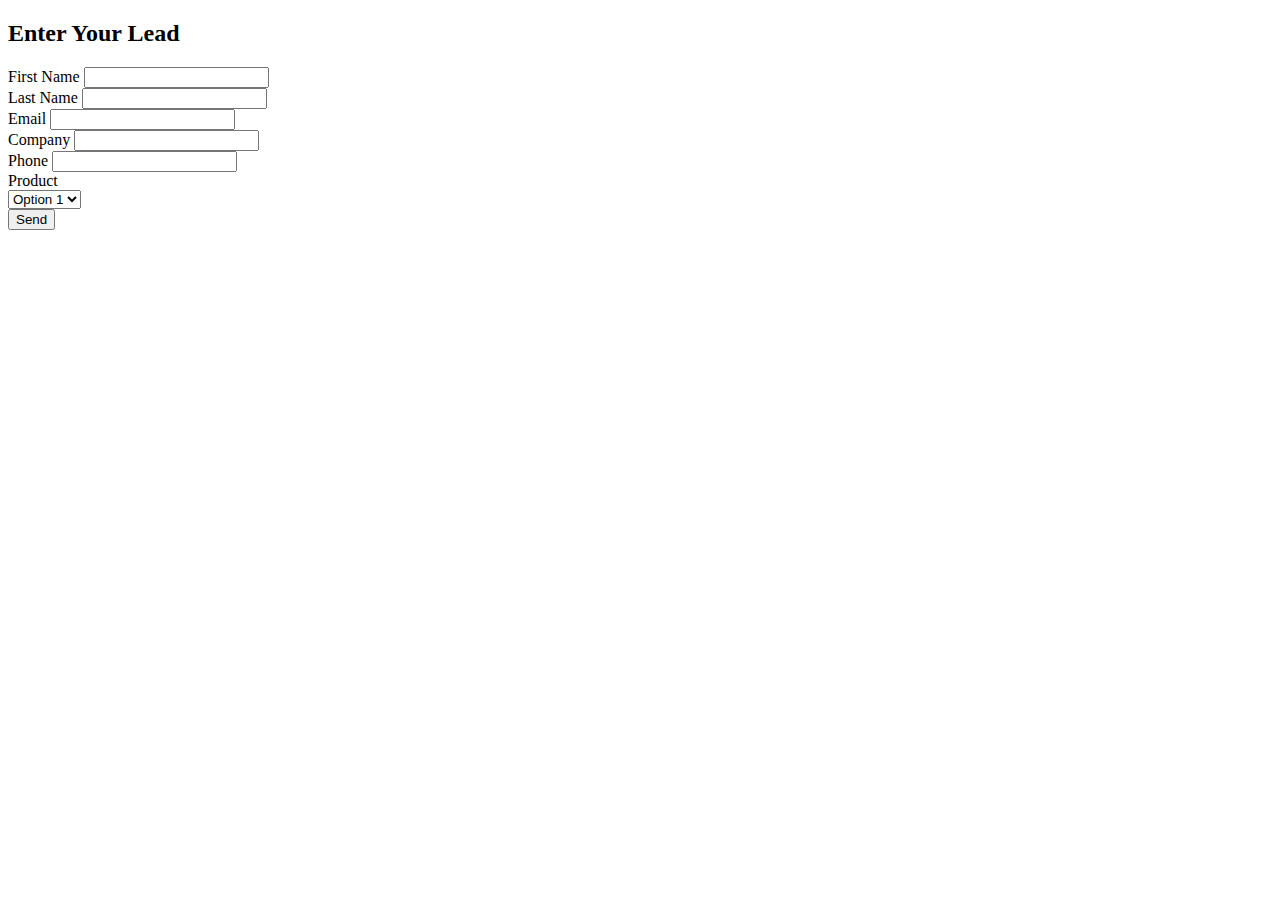
==== Web Form/index.html @ ddd14ca2 "feat: added main form" ====
<!DOCTYPE html>
<html>
<head>
    <META HTTP-EQUIV="Content-type" CONTENT="text/html; charset=UTF-8">
    <link rel="stylesheet" href="./style.css">
    <link rel="icon" type="image/png" href="/img/lead.png"
    <link rel="preconnect" href="https://fonts.googleapis.com">
    <link rel="preconnect" href="https://fonts.gstatic.com" crossorigin>
    <link href="https://fonts.googleapis.com/css2?family=Inter:wght@100..900&family=Open+Sans:ital,wght@0,300..800;1,300..800&display=swap" rel="stylesheet">
    <title>Lead Form</title>
</head>
<body>
    <section class="request-form-section">
      <div class="container">
        <div class="request-form__inner">
         
          <form class="request-form" action="https://webto.salesforce.com/servlet/servlet.WebToLead?encoding=UTF-8&orgId=00DIR000001LBH4" method="POST">
            <input type=hidden name='captcha_settings' value='{"keyname":"SuccessMotorsApiKey","fallback":"true","orgId":"00DIR000001LBH4","ts":""}'>
            <input type=hidden name="oid" value="00DIR000001LBH4">
            <input type=hidden name="retURL" value="https://successcraft-7b-dev-ed.develop.lightning.force.com/lightning/o/Lead/pipelineInspection?filterName=00BIR000007ugte2AA">
            
            <h2 class="request-form__headline">Enter Your Lead</h2>

            <div class="request-form__inputs">
              <div class="input-container">
                <label for="first_name" class="input-label">First Name</label>
                <input data-custom-type="text" class="input" id="first_name" maxlength="40" name="first_name" size="20" type="text" />
              </div>
        
              <div class="input-container">
                <label for="last_name" class="input-label">Last Name</label>
                <input data-custom-type="text" class="input" id="last_name" maxlength="80" name="last_name" size="20" type="text" />
              </div>
              
              <div class="input-container">
                <label for="email" class="input-label">Email</label>
                <input data-custom-type="email" class="input" id="email" maxlength="80" name="email" size="20" type="text" />
              </div>
              
              <div class="input-container">
                <label for="company" class="input-label">Company</label>
                <input data-custom-type="text" class="input" id="company" maxlength="40" name="company" size="20" type="text" />
              </div>
        
              <div class="input-container">
                <label for="phone" class="input-label">Phone</label>
                <input data-custom-type="phone" class="input" id="phone" maxlength="40" name="phone" size="20" type="text" />            
              </div>
              
              <div class="input-container">
                <div class="product-select">
                  <!-- <input data-custom-type="list" class="input" id="00NIR000009lGZF" maxlength="255" name="00NIR000009lGZF" size="20" type="text" /> -->
                  <div class="product-select-trigger">Product</div>
                  <select class="product-options" data-custom-type="list" id="00NIR000009lGZF" name="00NIR000009lGZF">
                    <option value="option1">Option 1</option>
                  </select>
                </div>
              </div>
            </div>
            
            <div class="g-recaptcha" data-sitekey="6LdjP5opAAAAADGcQLZunRxYV1BZVxfIqe6AYtwI"></div>

            <button id="submit-btn">Send</button>
          </form>
          
        </div>
      </div>
    </section>
    
  <script src="./script.js"></script>

  <script src="https://www.google.com/recaptcha/api.js"></script>
    <script>
    function timestamp() { var response = document.getElementById("g-recaptcha-response"); if (response == null || response.value.trim() == "") {var elems = JSON.parse(document.getElementsByName("captcha_settings")[0].value);elems["ts"] = JSON.stringify(new Date().getTime());document.getElementsByName("captcha_settings")[0].value = JSON.stringify(elems); } } setInterval(timestamp, 500); 
    </script>
</body>
</html>
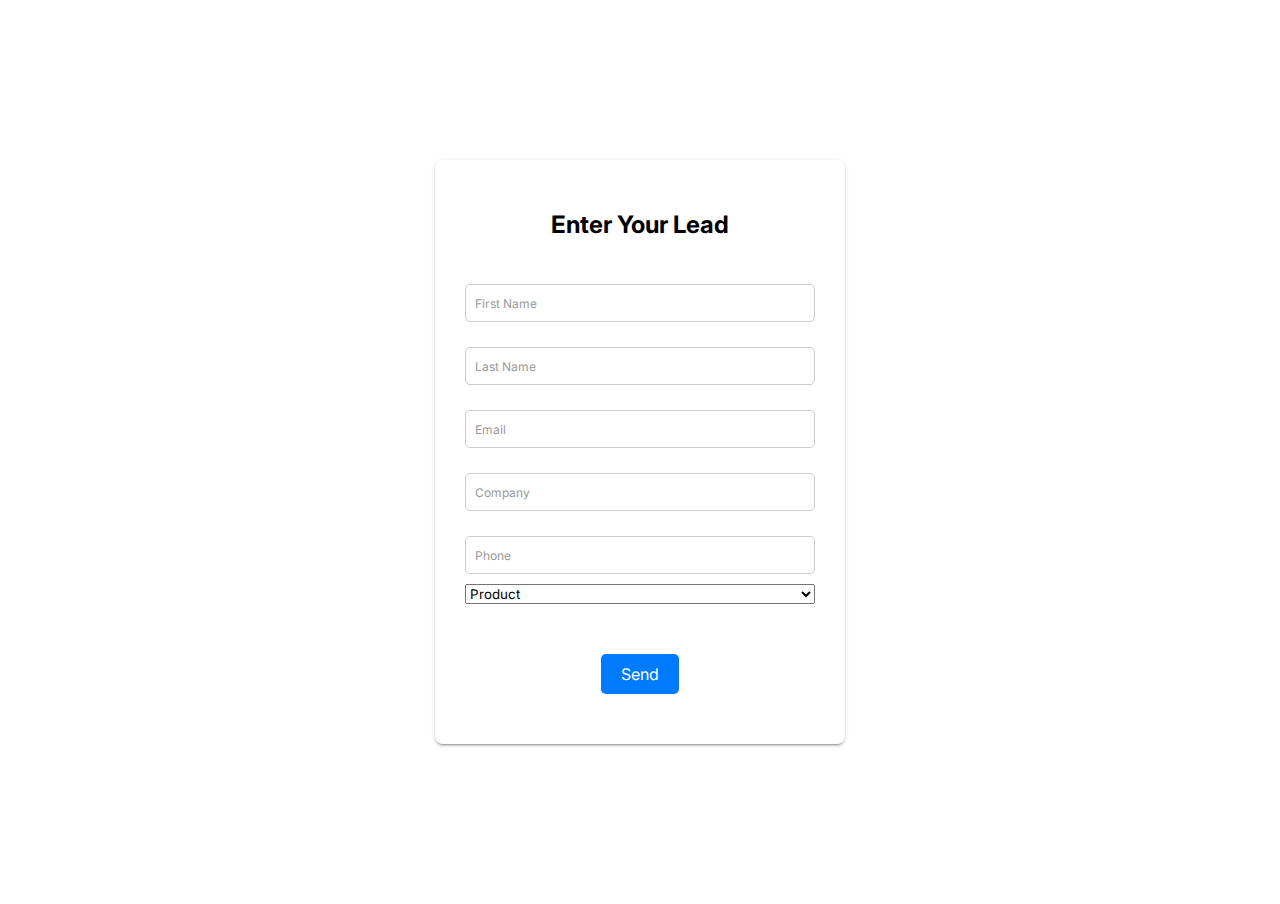
==== commit edb550ed: "feat: added select section for product list" ====
--- a/Web Form/index.html
+++ b/Web Form/index.html
@@ -3,10 +3,11 @@
 <head>
     <META HTTP-EQUIV="Content-type" CONTENT="text/html; charset=UTF-8">
     <link rel="stylesheet" href="./style.css">
-    <link rel="icon" type="image/png" href="/img/lead.png"
+    <link rel="icon" type="image/png" href="./img/lead.png"
     <link rel="preconnect" href="https://fonts.googleapis.com">
     <link rel="preconnect" href="https://fonts.gstatic.com" crossorigin>
     <link href="https://fonts.googleapis.com/css2?family=Inter:wght@100..900&family=Open+Sans:ital,wght@0,300..800;1,300..800&display=swap" rel="stylesheet">
+    <link rel="stylesheet" href="https://cdnjs.cloudflare.com/ajax/libs/font-awesome/6.5.1/css/all.min.css" integrity="sha512-DTOQO9RWCH3ppGqcWaEA1BIZOC6xxalwEsw9c2QQeAIftl+Vegovlnee1c9QX4TctnWMn13TZye+giMm8e2LwA==" crossorigin="anonymous" referrerpolicy="no-referrer" />
     <title>Lead Form</title>
 </head>
 <body>
@@ -48,31 +49,55 @@
               </div>
               
               <div class="input-container">
-                <div class="product-select">
-                  <!-- <input data-custom-type="list" class="input" id="00NIR000009lGZF" maxlength="255" name="00NIR000009lGZF" size="20" type="text" /> -->
-                  <div class="product-select-trigger">Product</div>
-                  <select class="product-options" data-custom-type="list" id="00NIR000009lGZF" name="00NIR000009lGZF">
-                    <option value="option1">Option 1</option>
+                <!-- <label for="phone" class="input-label">Product</label>
+                <input data-custom-type="list" class="input" id="00NIR000009lGZF" maxlength="255" name="00NIR000009lGZF" size="20" type="text" /> -->
+                  <select class="product-select" name="00NIR000009lGZF" id="00NIR000009lGZF" type="text">
+                    <option value="" selected hidden>Product</option>
+                    <option value="HK007A1">Carpets Hyundai</option>
+                    <option value="HK008A2">Carpets Kia</option>
+                    <option value="L005A1">Carpets Lada</option>
+                    <option value="R008A1">Carpets Renault</option>
+                    <option value="VAG010A2">Carpets Skoda</option>
+                    <option value="VAG009A1">Carpets Volkswagen</option>
+                    <option value="VAG007E4">CFNA</option>
+                    <option value="VAG008E5">CFNB</option>
+                    <option value="VAG005E2">CFW</option>
+                    <option value="VAG006E3">CWVA</option>
+                    <option value="HK006E2">G4FG</option>
+                    <option value="HK005E1">G4LC</option>
+                    <option value="HK003C3">Hyundai Accent</option>
+                    <option value="HK004C4">Hyundai Solaris</option>
+                    <option value="R007E3">H4M</option>
+                    <option value="HK001C1">Kia Rio</option>
+                    <option value="HK002C2">Kia Rio X-Line</option>
+                    <option value="R006E2">K4M</option>
+                    <option value="R005E1">K7M</option>
+                    <option value="L001C1">Lada Vesta</option>
+                    <option value="L002C2">Lada Xray</option>
+                    <option value="MI001A1">Phone holder Xiaomi</option>
+                    <option value="R001C1">Renault Logan</option>
+                    <option value="R002C2">Renault Logan Stepway</option>
+                    <option value="R003C3">Renault Sandero</option>
+                    <option value="L004E2">VAZ-21129</option>
+                    <option value="L003E1">VAZ-21179</option>
+                    <option value="VAG001C1">Volkswagen Polo Sedan</option>
+                    <option value="VAG002C2">Volkswagen Polo 2021</option>
                   </select>
-                </div>
               </div>
             </div>
-            
             <div class="g-recaptcha" data-sitekey="6LdjP5opAAAAADGcQLZunRxYV1BZVxfIqe6AYtwI"></div>
-
             <button id="submit-btn">Send</button>
           </form>
-          
         </div>
       </div>
     </section>
-    
+
   <script src="./script.js"></script>
 
   <script src="https://www.google.com/recaptcha/api.js"></script>
-    <script>
+  <script>
     function timestamp() { var response = document.getElementById("g-recaptcha-response"); if (response == null || response.value.trim() == "") {var elems = JSON.parse(document.getElementsByName("captcha_settings")[0].value);elems["ts"] = JSON.stringify(new Date().getTime());document.getElementsByName("captcha_settings")[0].value = JSON.stringify(elems); } } setInterval(timestamp, 500); 
-    </script>
+  </script>
 </body>
 </html>
   --- a/Web Form/style.css
+++ b/Web Form/style.css
@@ -0,0 +1,112 @@
+* {
+    box-sizing: border-box;
+    margin: 0;
+    padding: 0;
+
+    font-family: "Inter", sans-serif;
+}
+
+.container {
+    max-width: 1200px;
+    margin: 0 auto;
+    padding: 0 20px;
+}
+
+.request-form-section {
+    margin: 10rem 0;
+}
+
+.request-form__inner {
+    display: flex;
+    flex-direction: column;
+    align-items: center;
+}
+
+.request-form {
+    border-radius: 8px;
+    padding: 50px 30px;
+    box-shadow: 0 3px 1px -2px rgba(0, 0, 0, 0.2), 0 2px 2px 0 rgba(0, 0, 0, 0.14), 0 1px 5px 0 rgba(0, 0, 0, 0.12);
+    overflow: hidden;
+    background-color: white;
+    display: flex;
+    justify-content: center; 
+    align-items: center; 
+    flex-direction: column;
+    
+    @media (max-width: 768px) {
+        max-width: 100%;
+    }
+}
+
+.request-form__inputs {
+    display: flex;
+    flex-direction: column;
+    gap: 10px;
+}
+
+.request-form__headline {
+    margin-bottom: 30px;
+}
+
+.input-container {
+    display: flex;
+    flex-direction: column;
+}
+
+.input-label {
+    transition: all 0.3s ease-in-out;
+    pointer-events: none;
+    color: #999;
+    font-size: 12px;
+    transform: translate(10px, 27px);
+    font-weight: normal;
+}
+
+.input-label.active {
+    transform: translate(0, 0);
+    font-weight: bold;
+    color: #000000;
+}
+
+.input.error {
+    background-color: #ffdddd;
+    border: 1px solid red;
+}
+
+input {
+    width: 350px; 
+    
+    padding: 10px; 
+    border: 1px solid #ccc; 
+    border-radius: 5px; 
+    box-sizing: border-box;
+
+    @media (max-width: 768px) {
+        width: 250px;
+    }
+}
+
+input.active {
+    outline: 1px solid #696969; 
+}
+
+#submit-btn {
+    padding: 10px 20px; 
+    border: none; 
+    border-radius: 5px; 
+    background-color: #007bff; 
+    color: #fff; 
+    font-size: 16px; 
+    cursor: pointer; 
+    transition: background-color 0.3s ease; 
+    margin-top: 20px;
+}
+
+#submit-btn:hover {
+    background-color: #0160c5; 
+}
+
+.g-recaptcha {
+    margin-top: 30px;
+    /* align-self: end */
+}